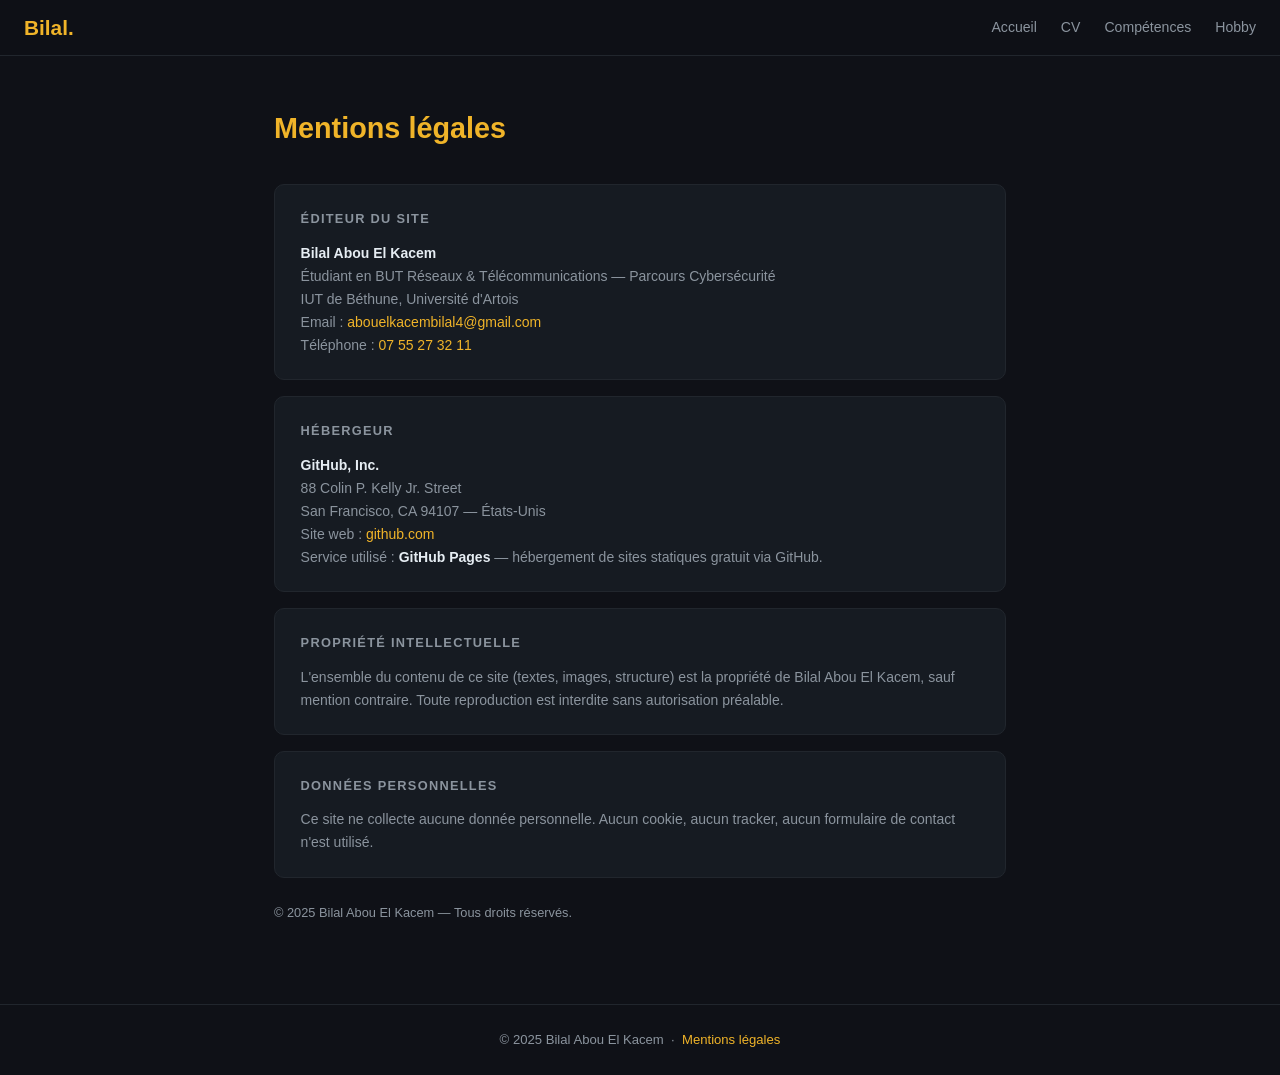
==== mention.html @ bed6b8d4 "Add files via upload" ====
<!DOCTYPE html>
<html lang="fr">
<head>
<meta charset="utf-8"/><meta name="viewport" content="width=device-width,initial-scale=1"/>
<title>Mentions légales — Bilal.</title>
<style>
*,*::before,*::after{box-sizing:border-box;margin:0;padding:0}
:root{--bg:#0f1117;--bg2:#161b22;--border:#21262d;--gold:#f0b429;--text:#e6edf3;--muted:#8b949e;--radius:10px;--max:780px}
body{font-family:-apple-system,BlinkMacSystemFont,"Segoe UI",Helvetica,Arial,sans-serif;background:var(--bg);color:var(--text);line-height:1.7;font-size:15px}
a{color:var(--gold);text-decoration:none}a:hover{text-decoration:underline}
nav{position:sticky;top:0;z-index:100;background:rgba(15,17,23,.92);backdrop-filter:blur(12px);border-bottom:1px solid var(--border);padding:.6rem 1.5rem;display:flex;align-items:center;justify-content:space-between}
.nb{font-size:1.3rem;font-weight:700;color:var(--gold)}.nl{display:flex;gap:1.5rem;list-style:none}.nl a{color:var(--muted);font-size:.88rem;font-weight:500}.nl a:hover{color:var(--text);text-decoration:none}
.w{max-width:var(--max);margin:0 auto;padding:3rem 1.5rem 5rem}
h1{font-size:1.8rem;font-weight:700;color:var(--gold);margin-bottom:2rem}
.block{background:var(--bg2);border:1px solid var(--border);border-radius:var(--radius);padding:1.4rem 1.6rem;margin-bottom:1rem}
.block h2{font-size:.8rem;font-weight:700;text-transform:uppercase;letter-spacing:.1em;color:var(--muted);margin-bottom:.75rem}
.block p,.block li{font-size:.875rem;color:var(--muted);line-height:1.65;margin:0}
.block strong{color:var(--text)}
.block ul{padding-left:1.1rem;margin-top:.4rem}
.block ul li{margin-bottom:.2rem}
footer{border-top:1px solid var(--border);padding:1.5rem;text-align:center;color:var(--muted);font-size:.82rem}
footer a{color:var(--gold)}
</style>
</head>
<body>
<nav>
  <a href="index.html" class="nb">Bilal.</a>
  <ul class="nl">
    <li><a href="index.html#accueil">Accueil</a></li>
    <li><a href="index.html#cv">CV</a></li>
    <li><a href="index.html#competences">Compétences</a></li>
    <li><a href="index.html#hobby">Hobby</a></li>
  </ul>
</nav>

<div class="w">
  <h1>Mentions légales</h1>

  <div class="block">
    <h2>Éditeur du site</h2>
    <p><strong>Bilal Abou El Kacem</strong><br>
    Étudiant en BUT Réseaux &amp; Télécommunications — Parcours Cybersécurité<br>
    IUT de Béthune, Université d'Artois<br>
    Email : <a href="mailto:abouelkacembilal4@gmail.com">abouelkacembilal4@gmail.com</a><br>
    Téléphone : <a href="tel:+33755273211">07 55 27 32 11</a></p>
  </div>

  <div class="block">
    <h2>Hébergeur</h2>
    <p><strong>GitHub, Inc.</strong><br>
    88 Colin P. Kelly Jr. Street<br>
    San Francisco, CA 94107 — États-Unis<br>
    Site web : <a href="https://github.com" target="_blank">github.com</a><br>
    Service utilisé : <strong>GitHub Pages</strong> — hébergement de sites statiques gratuit via GitHub.</p>
  </div>

  <div class="block">
    <h2>Propriété intellectuelle</h2>
    <p>L'ensemble du contenu de ce site (textes, images, structure) est la propriété de Bilal Abou El Kacem, sauf mention contraire. Toute reproduction est interdite sans autorisation préalable.</p>
  </div>

  <div class="block">
    <h2>Données personnelles</h2>
    <p>Ce site ne collecte aucune donnée personnelle. Aucun cookie, aucun tracker, aucun formulaire de contact n'est utilisé.</p>
  </div>

  <p style="font-size:.8rem;color:var(--muted);margin-top:1.5rem;">© 2025 Bilal Abou El Kacem — Tous droits réservés.</p>
</div>

<footer>
  <p>© 2025 Bilal Abou El Kacem &nbsp;·&nbsp; <a href="mention.html">Mentions légales</a></p>
</footer>
</body>
</html>
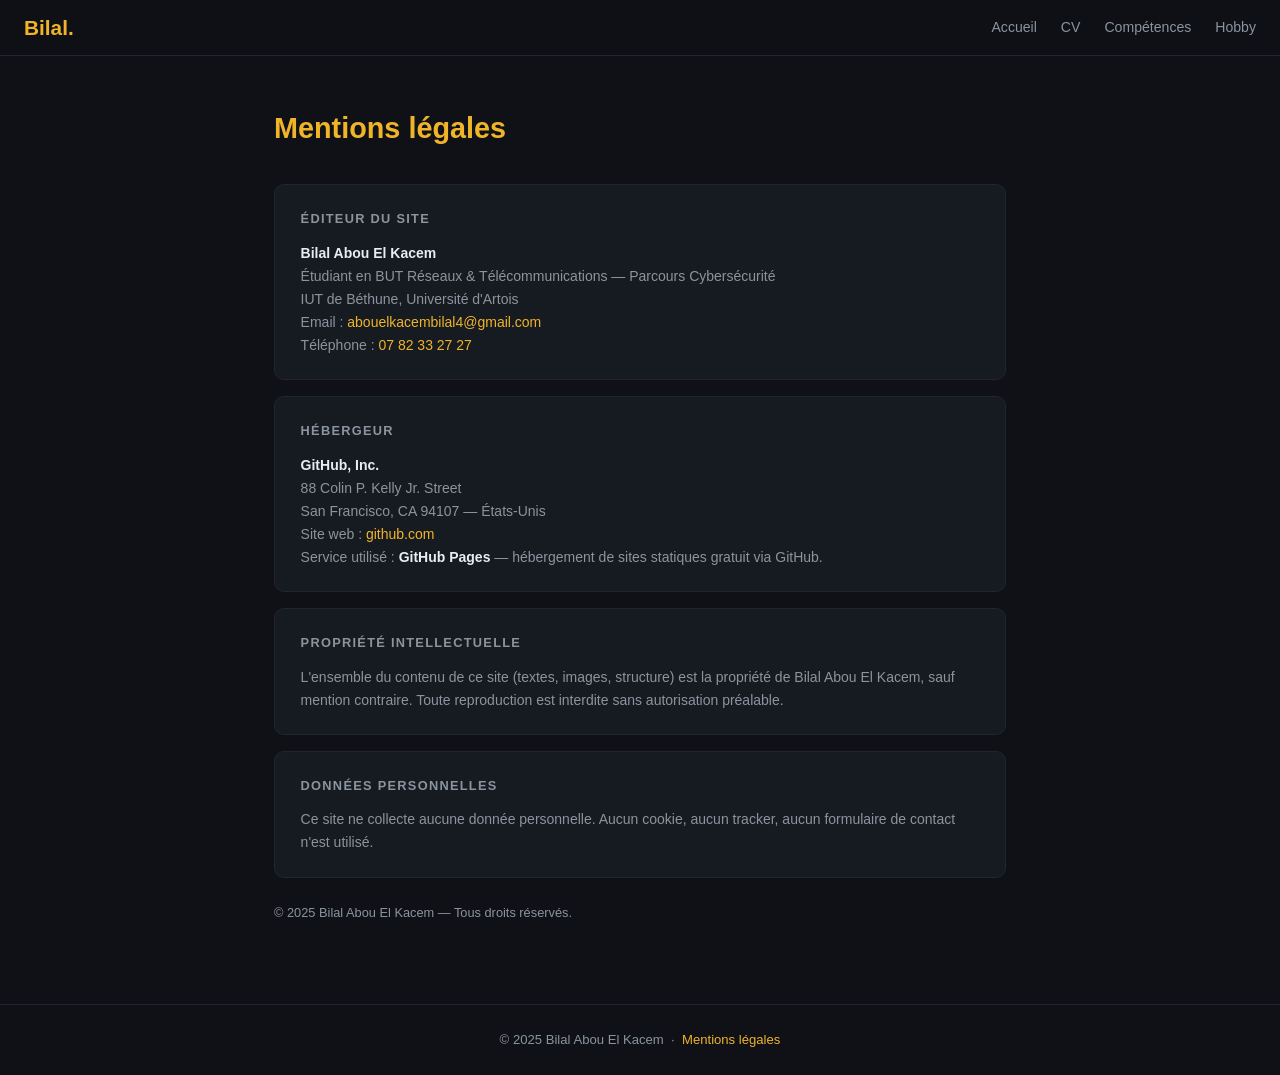
==== commit 3072de32: "Update mention.html" ====
--- a/mention.html
+++ b/mention.html
@@ -42,7 +42,7 @@
     Étudiant en BUT Réseaux &amp; Télécommunications — Parcours Cybersécurité<br>
     IUT de Béthune, Université d'Artois<br>
     Email : <a href="mailto:abouelkacembilal4@gmail.com">abouelkacembilal4@gmail.com</a><br>
-    Téléphone : <a href="tel:+33755273211">07 55 27 32 11</a></p>
+    Téléphone : <a href="tel:+33755273211">07 82 33 27 27</a></p>
   </div>
 
   <div class="block">
@@ -71,4 +71,4 @@
   <p>© 2025 Bilal Abou El Kacem &nbsp;·&nbsp; <a href="mention.html">Mentions légales</a></p>
 </footer>
 </body>
-</html>+</html>
